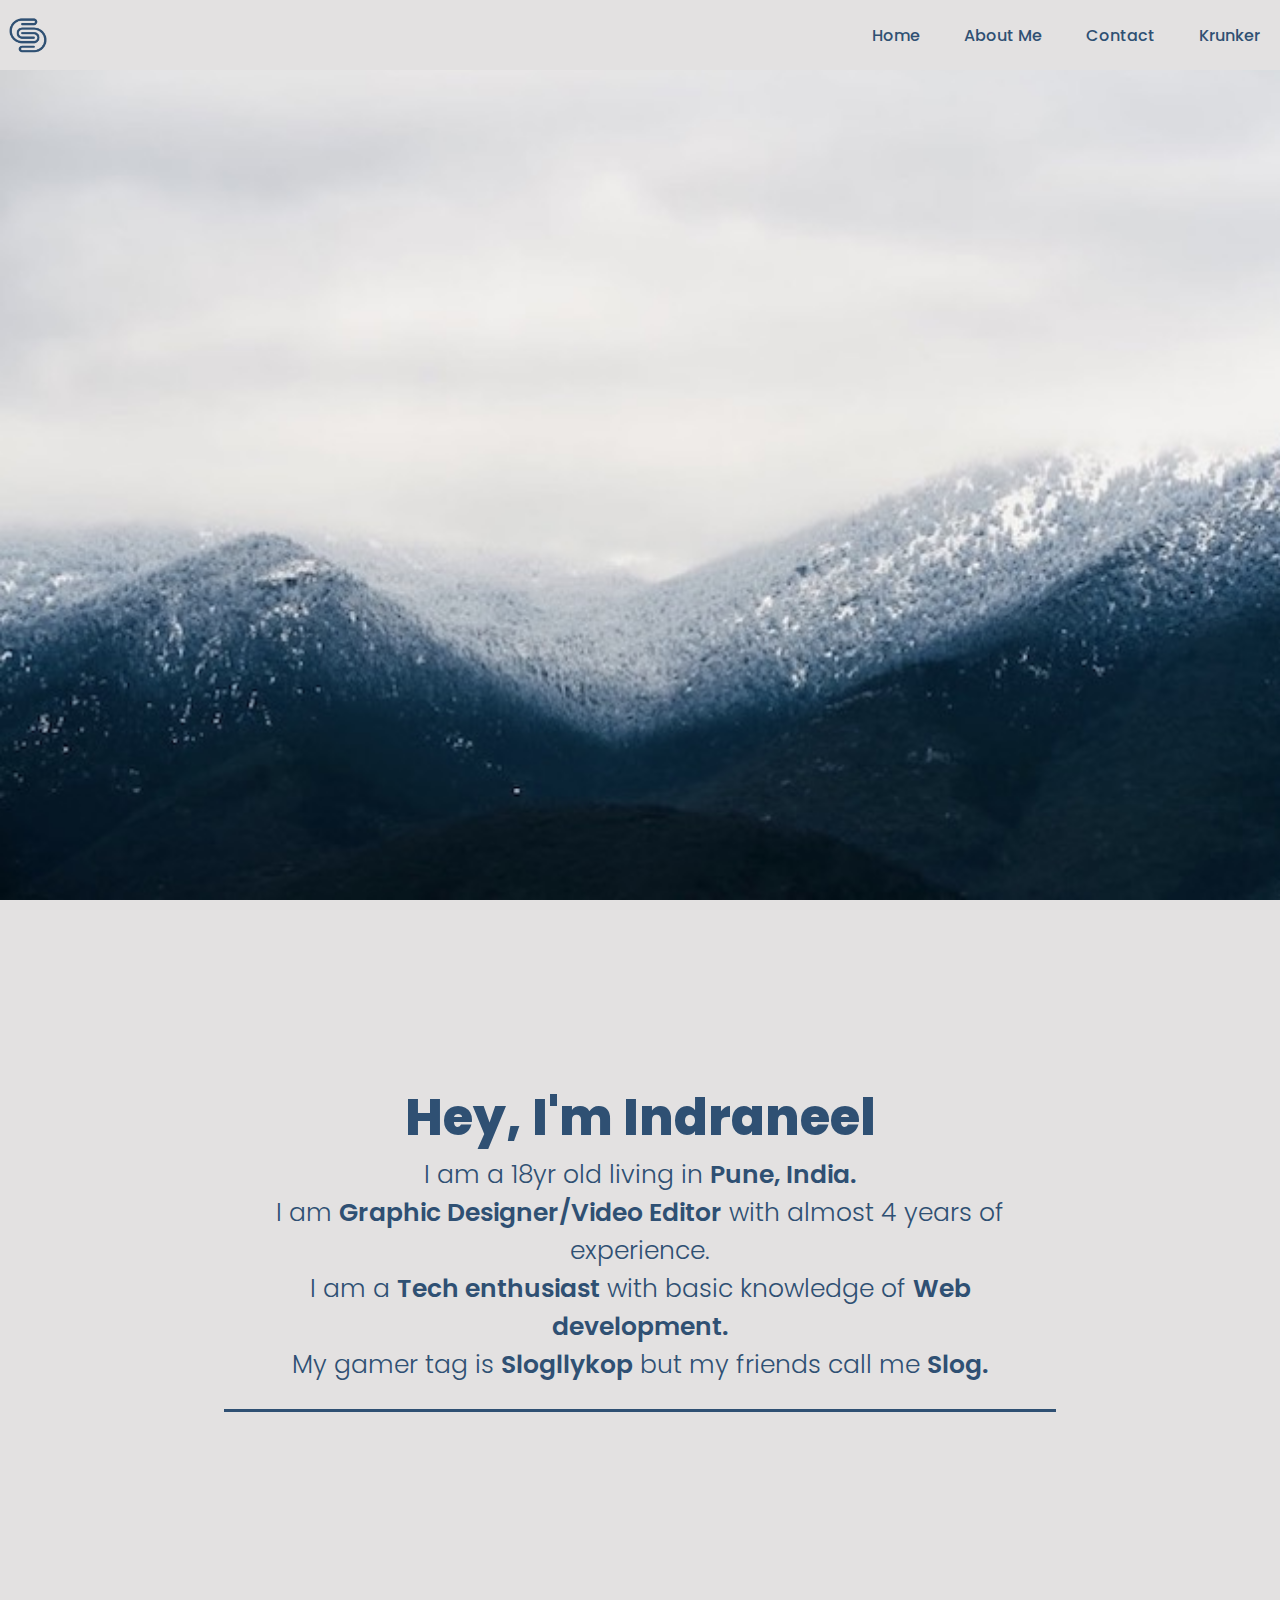
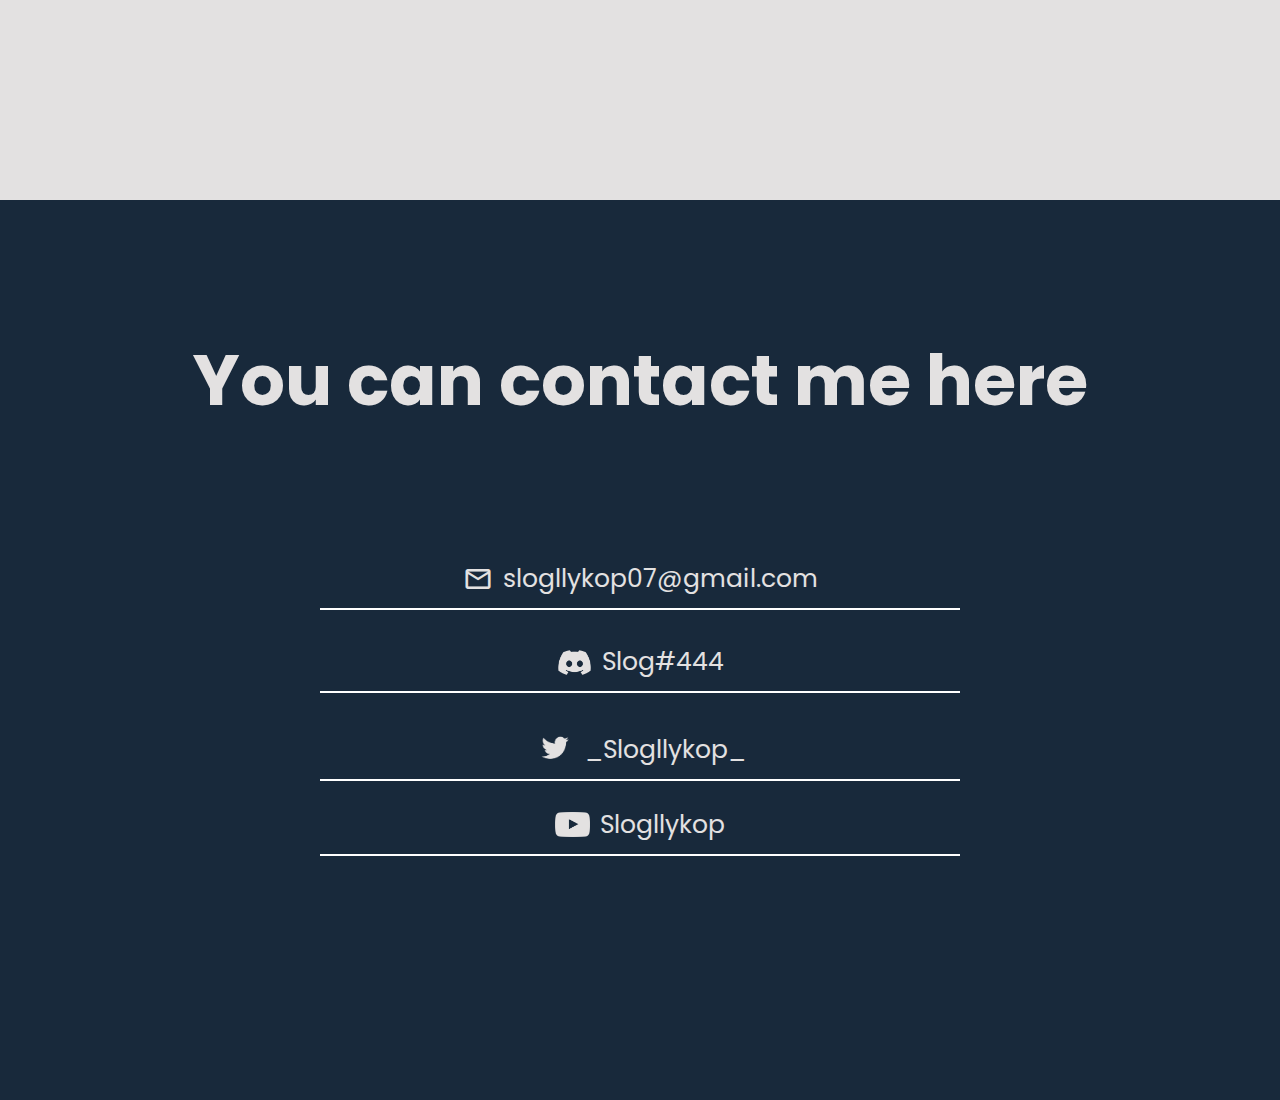
==== index.html @ d6301fac "contact section" ====
<!DOCTYPE html>
<html lang="en">
<!--Head-->    
<head>
    <meta charset="UTF-8">
    <meta http-equiv="X-UA-Compatible" content="IE=edge">
    <meta name="viewport" content="width=device-width, initial-scale=1.0">
    <meta name="description" content="Personal Website">
    <link rel="stylesheet" href="css/style.css">
    <link href="https://fonts.googleapis.com/icon?family=Material+Icons" rel="stylesheet">
    <!--Title and Icon-->
    <title>Slogllykop</title>
    <link rel="icon" href="/favicon.ico">
</head>
<!--Main Structure-->
<body>
    <div class="navbar">
        <div class="navLeft">
            <img src="img/logo.png" class="logo" alt="S">
        </div>
        <div class="navRight">
            <ul class="navItems">
                <li><a href="#home">Home</a></li>
                <li><a href="#aboutMe">About Me</a></li>
                <li><a href="#contact">Contact</a></li>
                <li><a href="#">Krunker</a></li>
            </ul>
        </div>
    </div>
    <div class="banner" id="home"></div>
    <div id="aboutMe">
        <div class="AMtext">
            <div id="AMtext">
               <h1>Hey, I'm Indraneel</h1>
               <p>I am a 18yr old living in
               <span class="boldtxt">Pune, India.</span> </br>
               I am
               <span class="boldtxt">Graphic Designer/Video Editor</span> 
               with almost 4 years of experience. </br>
               I am a 
               <span class="boldtxt">Tech enthusiast</span>
               with basic knowledge of
               <span class="boldtxt">Web development.</span> </br>
               My gamer tag is 
               <span class="boldtxt">Slogllykop</span>
               but my friends call me 
               <span class="boldtxt">Slog.</span>              
            </p>
            </div>
        </div>
    </div>
    <div id="contact">
        <div class="Ctext">
            <h1>You can contact me here</h1>
        </div>
        <div class="linksContainer">
            <div class="Clinks" id="email">
                <h1><span class="material-icons" id="mailicon">mail_outline</span>slogllykop07@gmail.com</h1>
            </div>
            <div class="Clinks" id="discord">
                <h1><img id="discordicon" src="/img/discord.png" alt="">Slog#444</h1>
            </div>
            <div class="Clinks" id="twitter">
                <a href="https://twitter.com/_Slogllykop_" target="_blank" class="twitter">
                    <img id="twittericon" src="/img/twitter.png" alt="">_Slogllykop_
                </a>
            </div>
            <div class="Clinks" id="youtube">
                <a href="https://www.youtube.com/channel/UC39NbdwLx4Z9GTIrnhxKE3Q" target="_blank" class="youtube"> 
                    <img id="youtubeicon" src="/img/youtube.png" alt="">Slogllykop
                </a>
            </div>
        </div>
    </div>
</body>
</html>
---- css/style.css ----
/*Fonts*/
@import url('https://fonts.googleapis.com/css2?family=Poppins:ital,wght@0,100;0,200;0,300;0,400;0,500;0,600;0,700;0,800;0,900;1,100;1,200;1,300;1,400;1,500;1,600;1,700;1,800;1,900&display=swap');
@import url('https://fonts.googleapis.com/css2?family=Khand:wght@700&display=swap');



/*Variables*/
:root {
    --navfont: 'Khand', Arial, Helvetica, sans-serif;
    --font: 'Poppins', Arial, Helvetica, sans-serif;
    --accent: #009aff;
    --text: #2f5073;
    --text-hover: #18293b;
}


/*MISC*/
* {
    margin: 0%;
    padding: 0%;
}

::selection {
    background-color: #2f5073;
    color: #e3e1e1;
}

html {
    scroll-behavior: smooth;
}

body {
    background-color: #e3e1e1;
}

::-webkit-scrollbar {
    
}

.material-icons {
    font-family: 'Material Icons';
    font-weight: normal;
    font-style: normal;
    font-size: 24px;  /* Preferred icon size */
    display: inline-block;
    line-height: 1;
    text-transform: none;
    letter-spacing: normal;
    word-wrap: normal;
    white-space: nowrap;
    direction: ltr;
  
    /* Support for all WebKit browsers. */
    -webkit-font-smoothing: antialiased;
    /* Support for Safari and Chrome. */
    text-rendering: optimizeLegibility;
  
    /* Support for Firefox. */
    -moz-osx-font-smoothing: grayscale;
  
    /* Support for IE. */
    font-feature-settings: 'liga';
}


/*Navbar*/
.navbar {
    position: fixed;
    display: flex;
    flex-direction: row;
    justify-content: space-between;
    align-items: center;
    flex-wrap: wrap;
    width: 100%;
    height: 70px;
    z-index: 2;
    background-color: #e3e1e1;
}

/*nav left*/
.logo {
    width: 50px;
    height: auto;
    margin-left: 10%;
    cursor: pointer;
    fill: var(--text);
}
.navLeft {
    display: flex;
    flex-direction: row;
    align-items: center;
    justify-content: center;
}

/*nav right*/
.navItems {
    list-style: none;
}

.navItems li {
    display: inline-block;
    padding: 0px 20px;
}

.navItems li a {
    text-decoration: none;
    color: var(--text);
    font-family: var(--font);
    transition: all .3s ease 0s;
    font-weight: 500;
}

.navItems li a:hover {
    color: var(--text-hover);
    border-bottom: 3px solid var(--text-hover);
}


/*Home*/
.banner {
    background-image: url(/img/Background.jpg);
    position: relative;
    width: 100%;
    height: 100vh;
    background-repeat: no-repeat;
    background-size: cover;
}


/*About me*/
#aboutMe {
    position: relative;
    display: flex;
    width: 100%;
    height: 100vh;
    justify-content: space-around;
    align-items: center;
    align-content: flex-end;
    flex-wrap: wrap;
    flex-direction: row;
}

.AMtext {
    width: 65%;
    height: 80%;
    font-family: var(--font);
    text-align: center;
}

#AMtext {
    padding-bottom: 25px;
    border-bottom: 3px solid var(--text);
}

#AMtext h1 {
    font-size: 50px;
    color: var(--text);
    font-weight: 800;
}

#AMtext p {
    font-size: 25px;
    color: var(--text);
    font-weight: 350;
}

#AMtext span.boldtxt {
    font-weight: 600;
}


/*Contact*/
#contact {
    width: 100%;
    height: 100vh;
    background-color: var(--text-hover);
}
.Clinks {
    text-decoration: none;
    color: #e3e1e1;
    border-bottom: 2px solid white;
    text-align: center;
    margin-bottom: 15px;
    padding: 10px;
}
.linksContainer {
    margin-top: 50px;
    display: flex;
    justify-content: center;
    flex-direction: column;
    width: 50%;
    height: 50%;
    border: 3px soild white;
    transform: translateX(50%);
}
.Ctext {
    font-family: var(--font);
    color: #e3e1e1;
    text-align: center;
    padding-top: 10%;
    font-size: 35px;
}

#email h1 {
    font-family: var(--font);
    font-weight: 400;
    font-size: 25px;
}

#mailicon {
    font-size: 30px;
    transform: translateY(7px);
    margin-right: 10px;
}

.twitter {
    text-decoration: none;
    font-size: 25px;
    font-family: var(--font);
    color: #e3e1e1;
}

#twittericon {
    width: 40px;
    height: auto;
    transform: translateY(10px);
    margin-right: 10px;
}

.youtube {
    text-decoration: none;
    font-size: 25px;
    font-family: var(--font);
    color: #e3e1e1;
}

#youtubeicon {
    width: 35px;
    height: auto;
    transform: translateY(4px);
    margin-right: 10px;
}

#discordicon {
    width: 35px;
    height: auto;
    transform: translateY(10px);
    margin-right: 10px;
}

#discord h1 {
    font-size: 25px;
    font-family: var(--font);
    color: #e3e1e1;
    font-weight: 400;
}
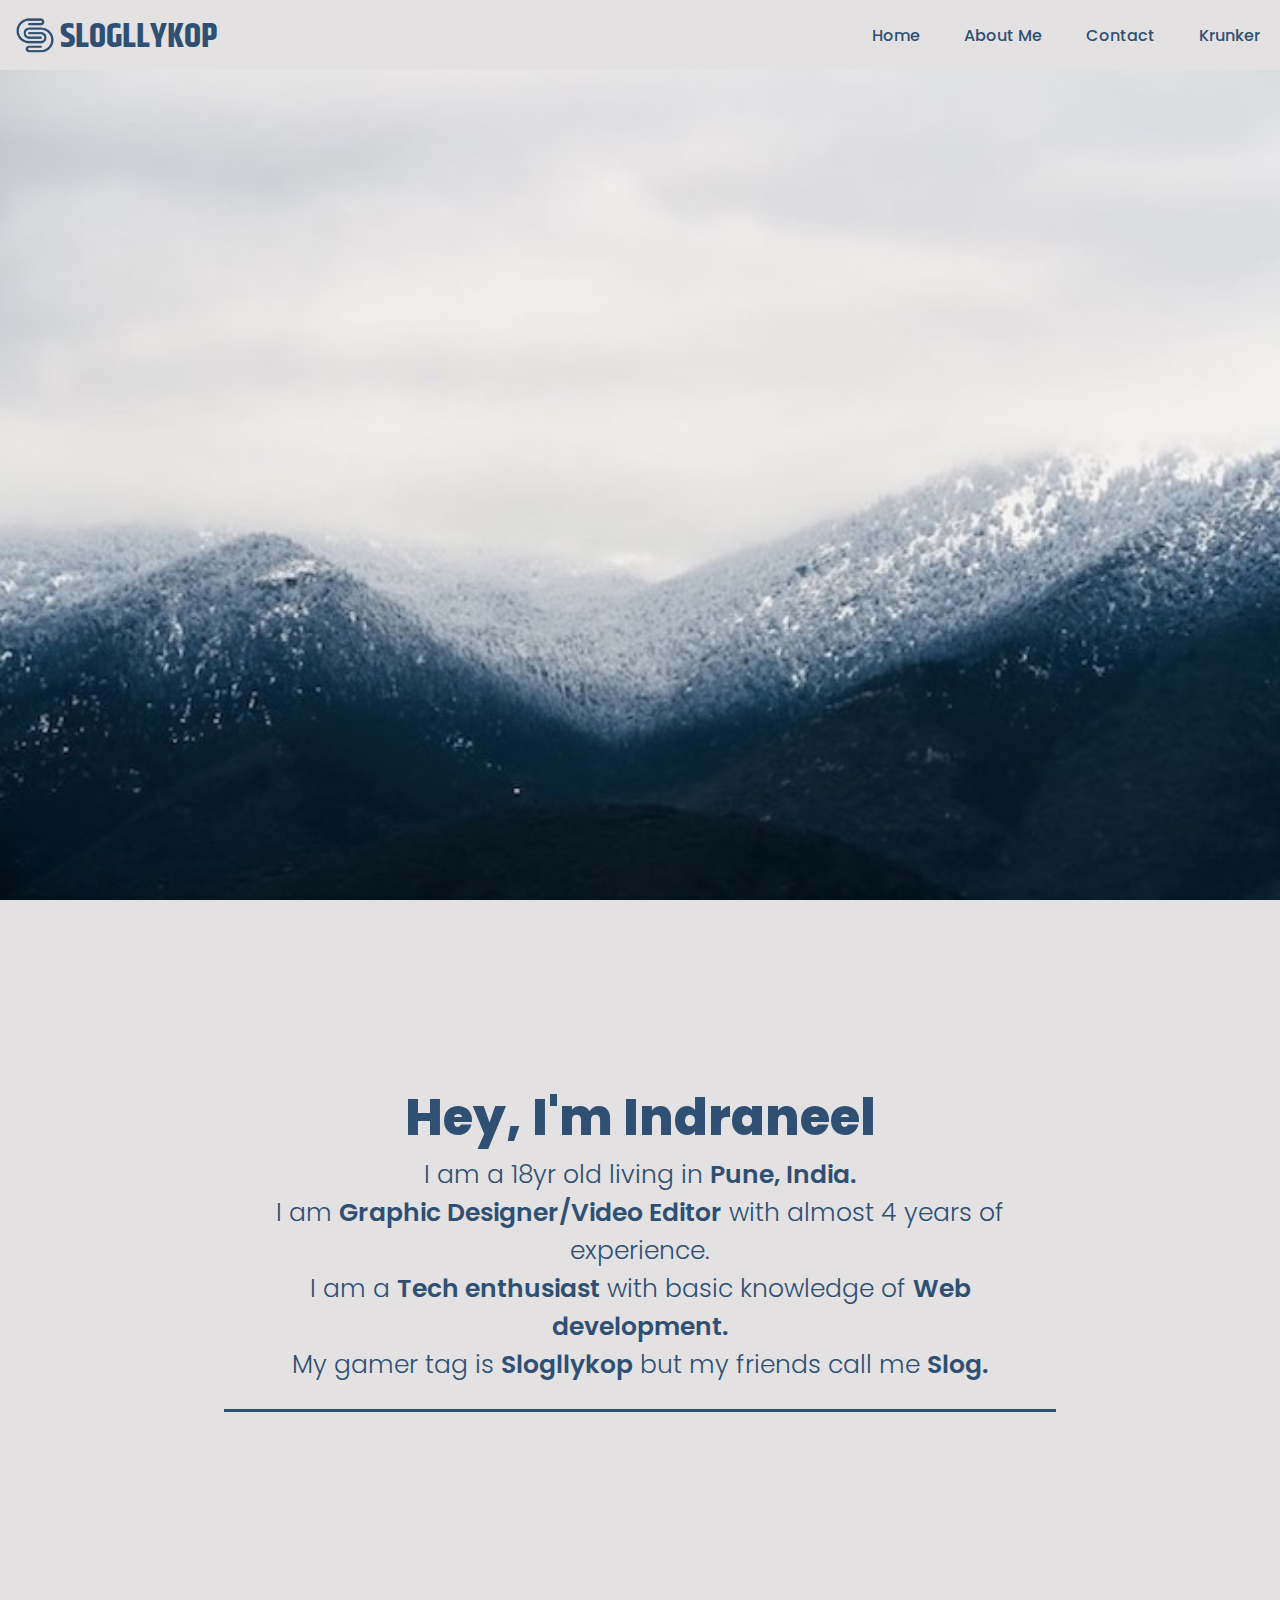
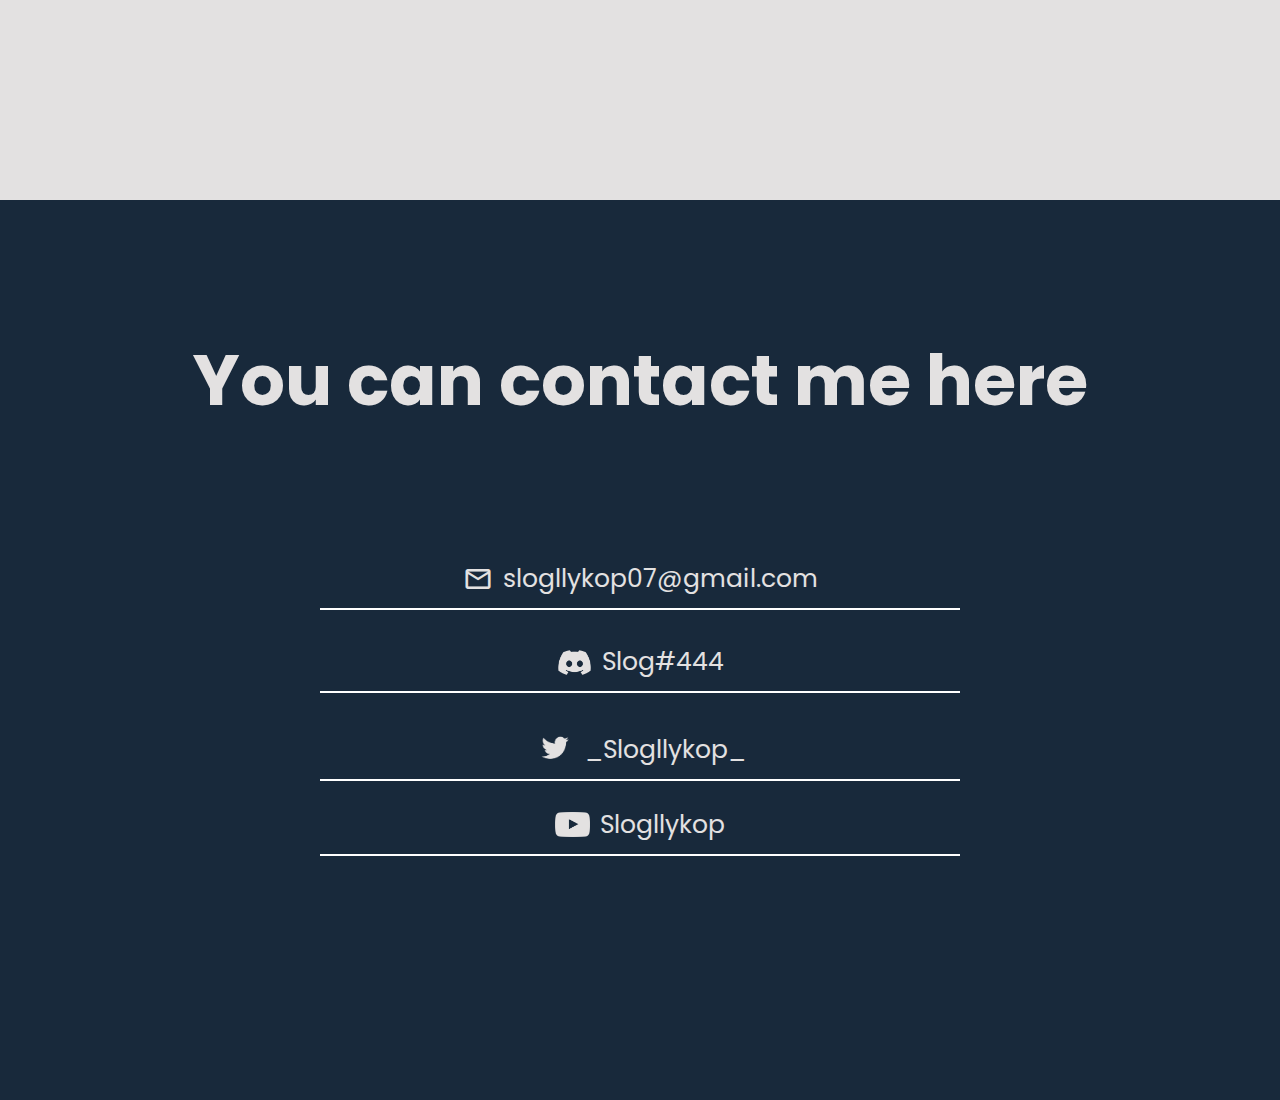
==== commit 4b7a557a: "krunker" ====
--- a/index.html
+++ b/index.html
@@ -17,13 +17,14 @@
     <div class="navbar">
         <div class="navLeft">
             <img src="img/logo.png" class="logo" alt="S">
+            <h1>SLOGLLYKOP</h1>
         </div>
         <div class="navRight">
             <ul class="navItems">
                 <li><a href="#home">Home</a></li>
                 <li><a href="#aboutMe">About Me</a></li>
                 <li><a href="#contact">Contact</a></li>
-                <li><a href="#">Krunker</a></li>
+                <li><a href="/Krunker_Related.html">Krunker</a></li>
             </ul>
         </div>
     </div>
--- a/css/style.css
+++ b/css/style.css
@@ -92,6 +92,15 @@
     justify-content: center;
 }
 
+.navLeft h1 {
+    font-family: var(--navfont);
+    font-size: 35px;
+    color: var(--text);
+    text-align: center;
+    vertical-align: middle;
+    padding-top: 3px;
+}
+
 /*nav right*/
 .navItems {
     list-style: none;
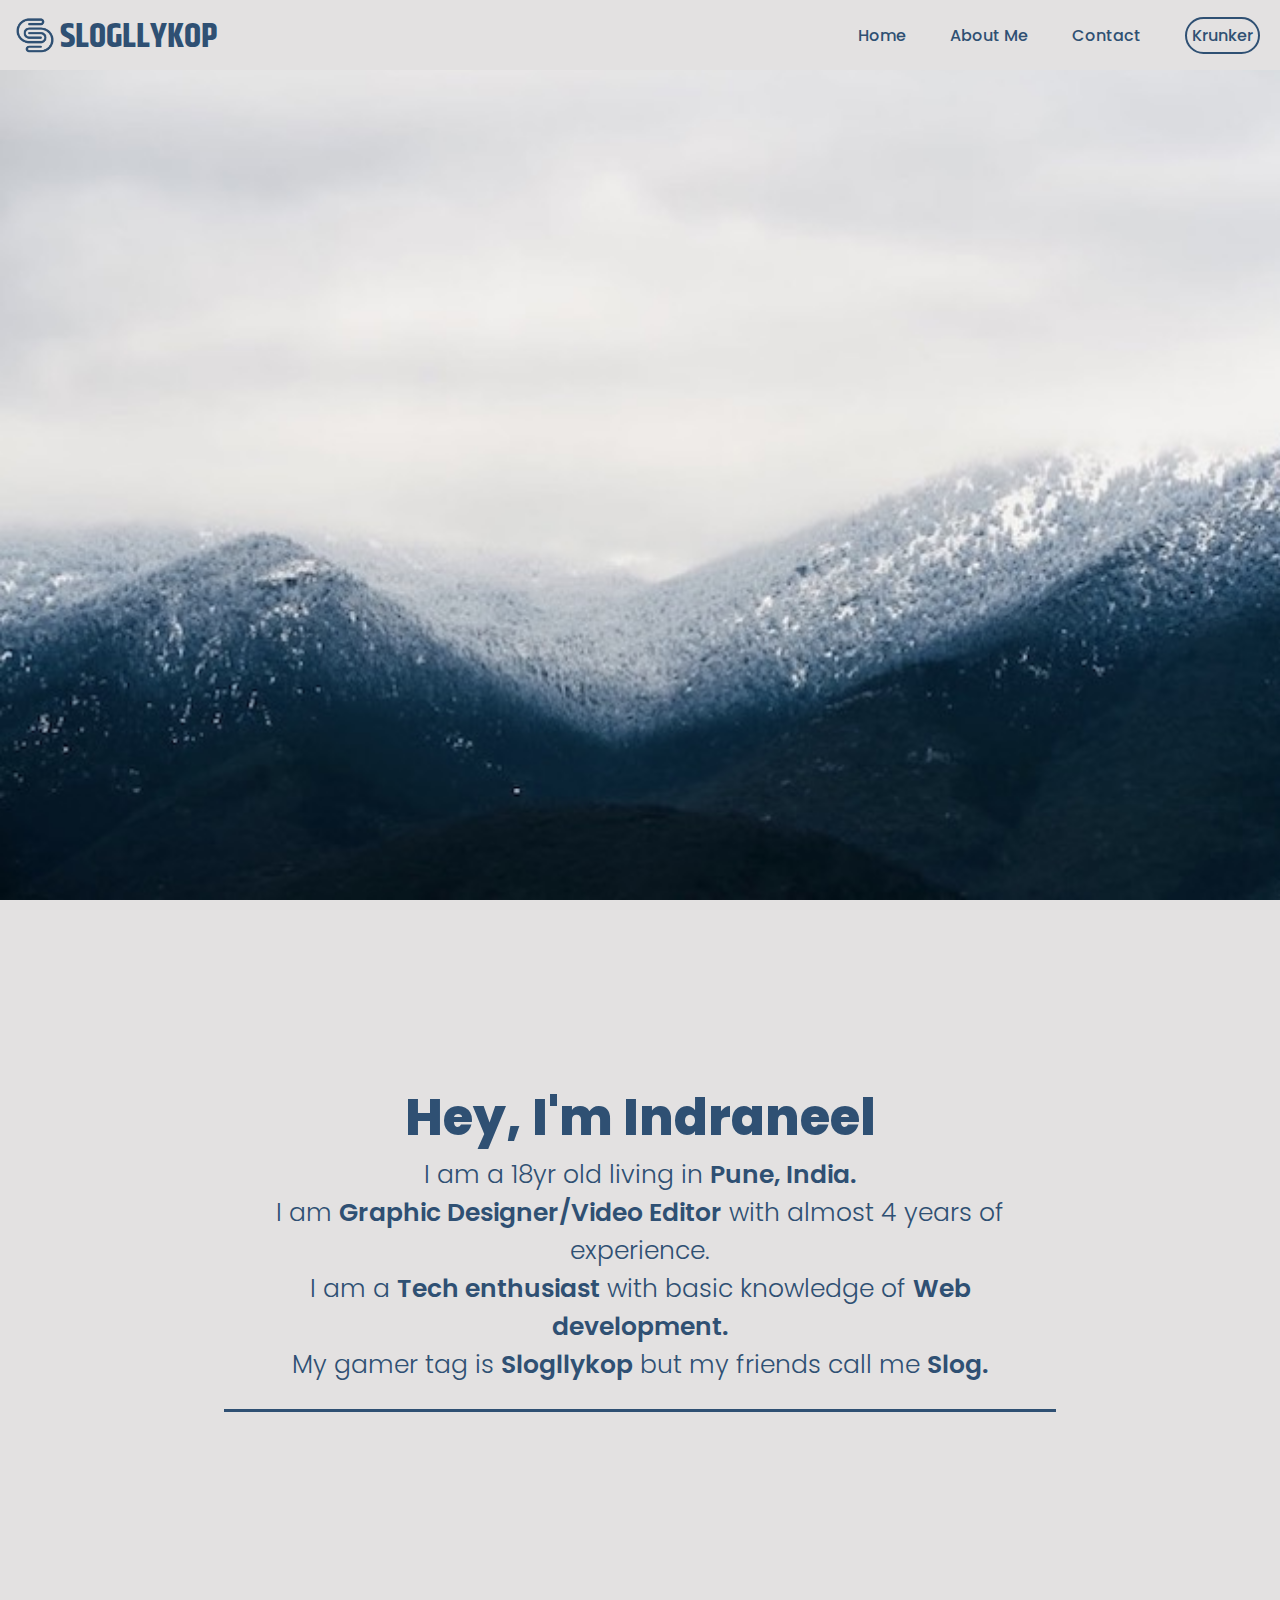
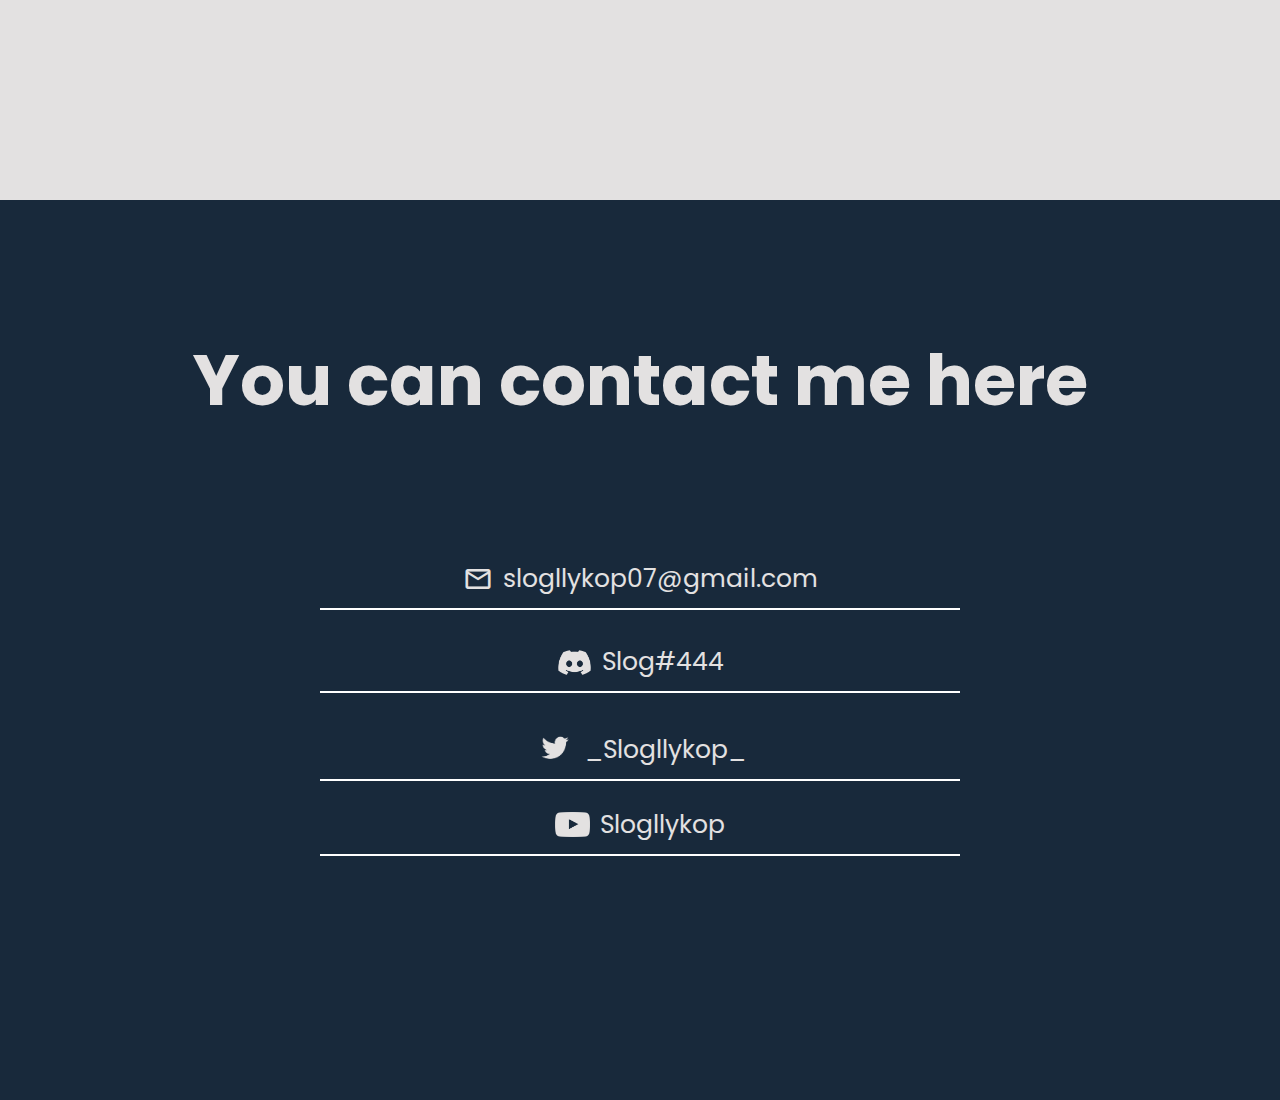
==== commit 3e4246cb: "kr button" ====
--- a/index.html
+++ b/index.html
@@ -24,7 +24,7 @@
                 <li><a href="#home">Home</a></li>
                 <li><a href="#aboutMe">About Me</a></li>
                 <li><a href="#contact">Contact</a></li>
-                <li><a href="/Krunker_Related.html">Krunker</a></li>
+                <li><a href="/Krunker_Related.html" class="Kbutton">Krunker</a></li>
             </ul>
         </div>
     </div>
@@ -59,7 +59,9 @@
                 <h1><span class="material-icons" id="mailicon">mail_outline</span>slogllykop07@gmail.com</h1>
             </div>
             <div class="Clinks" id="discord">
-                <h1><img id="discordicon" src="/img/discord.png" alt="">Slog#444</h1>
+                <a href="https://discordapp.com/users/382449851792752641/" target="_blank">
+                    <h1><img id="discordicon" src="/img/discord.png" alt="">Slog#444</h1>
+                </a>    
             </div>
             <div class="Clinks" id="twitter">
                 <a href="https://twitter.com/_Slogllykop_" target="_blank" class="twitter">
--- a/css/style.css
+++ b/css/style.css
@@ -34,7 +34,20 @@
 }
 
 ::-webkit-scrollbar {
-    
+    width: 7px;
+}
+
+::-webkit-scrollbar-track {
+    background: #e3e1e1;
+}
+
+::-webkit-scrollbar-thumb {
+    background: var(--text);
+    border-radius: 32px;
+}
+
+::-webkit-scrollbar-thumb:hover {
+    background: var(--text-hover);
 }
 
 .material-icons {
@@ -84,6 +97,7 @@
     margin-left: 10%;
     cursor: pointer;
     fill: var(--text);
+    user-select: none;
 }
 .navLeft {
     display: flex;
@@ -99,6 +113,8 @@
     text-align: center;
     vertical-align: middle;
     padding-top: 3px;
+    user-select: none;
+    cursor: pointer;
 }
 
 /*nav right*/
@@ -117,11 +133,18 @@
     font-family: var(--font);
     transition: all .3s ease 0s;
     font-weight: 500;
+    user-select: none;
 }
 
 .navItems li a:hover {
     color: var(--text-hover);
     border-bottom: 3px solid var(--text-hover);
+}
+
+.Kbutton {
+    border: 2px solid var(--text);
+    padding: 5px;
+    border-radius: 32px;
 }
 
 
@@ -208,6 +231,7 @@
     text-align: center;
     padding-top: 10%;
     font-size: 35px;
+    user-select: none;
 }
 
 #email h1 {
@@ -227,6 +251,7 @@
     font-size: 25px;
     font-family: var(--font);
     color: #e3e1e1;
+    user-select: text;
 }
 
 #twittericon {
@@ -241,6 +266,7 @@
     font-size: 25px;
     font-family: var(--font);
     color: #e3e1e1;
+    user-select: text;
 }
 
 #youtubeicon {
@@ -262,4 +288,9 @@
     font-family: var(--font);
     color: #e3e1e1;
     font-weight: 400;
+}
+
+#discord a {
+    text-decoration: none;
+    user-select: text;
 }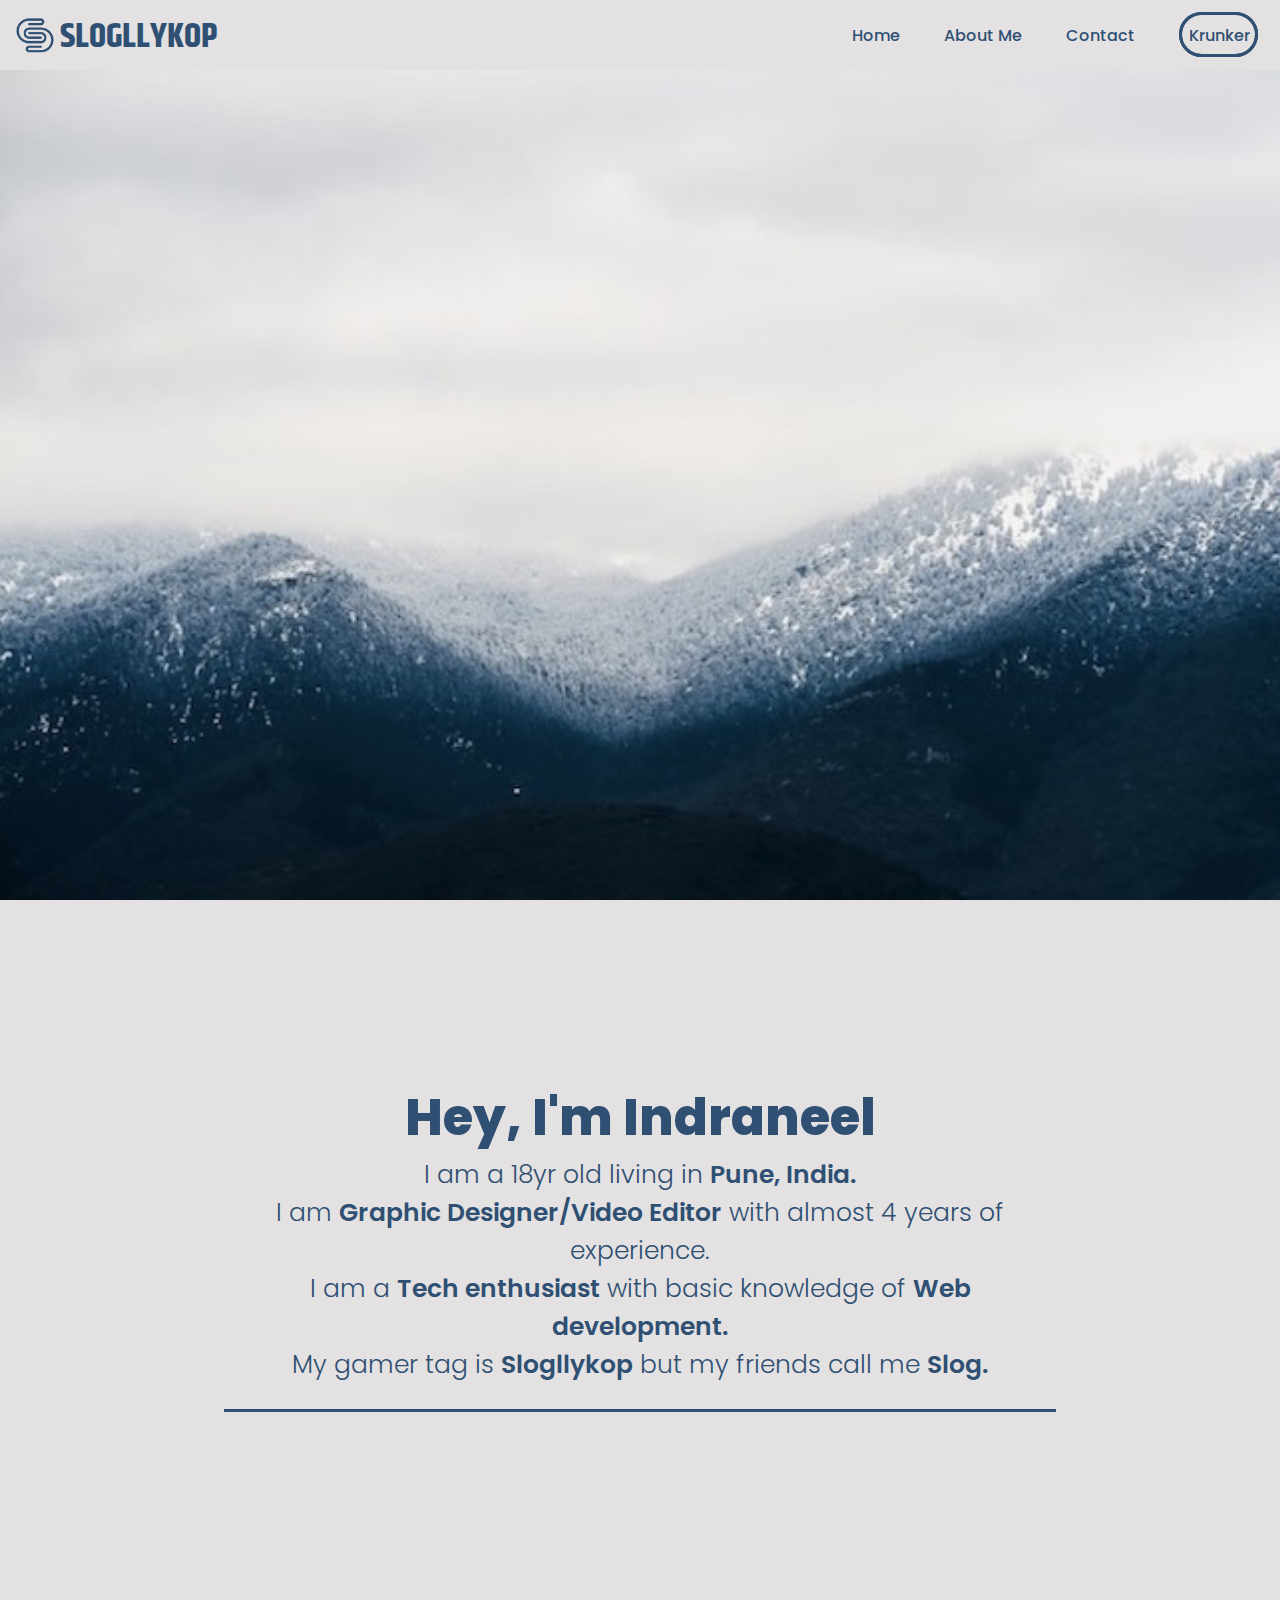
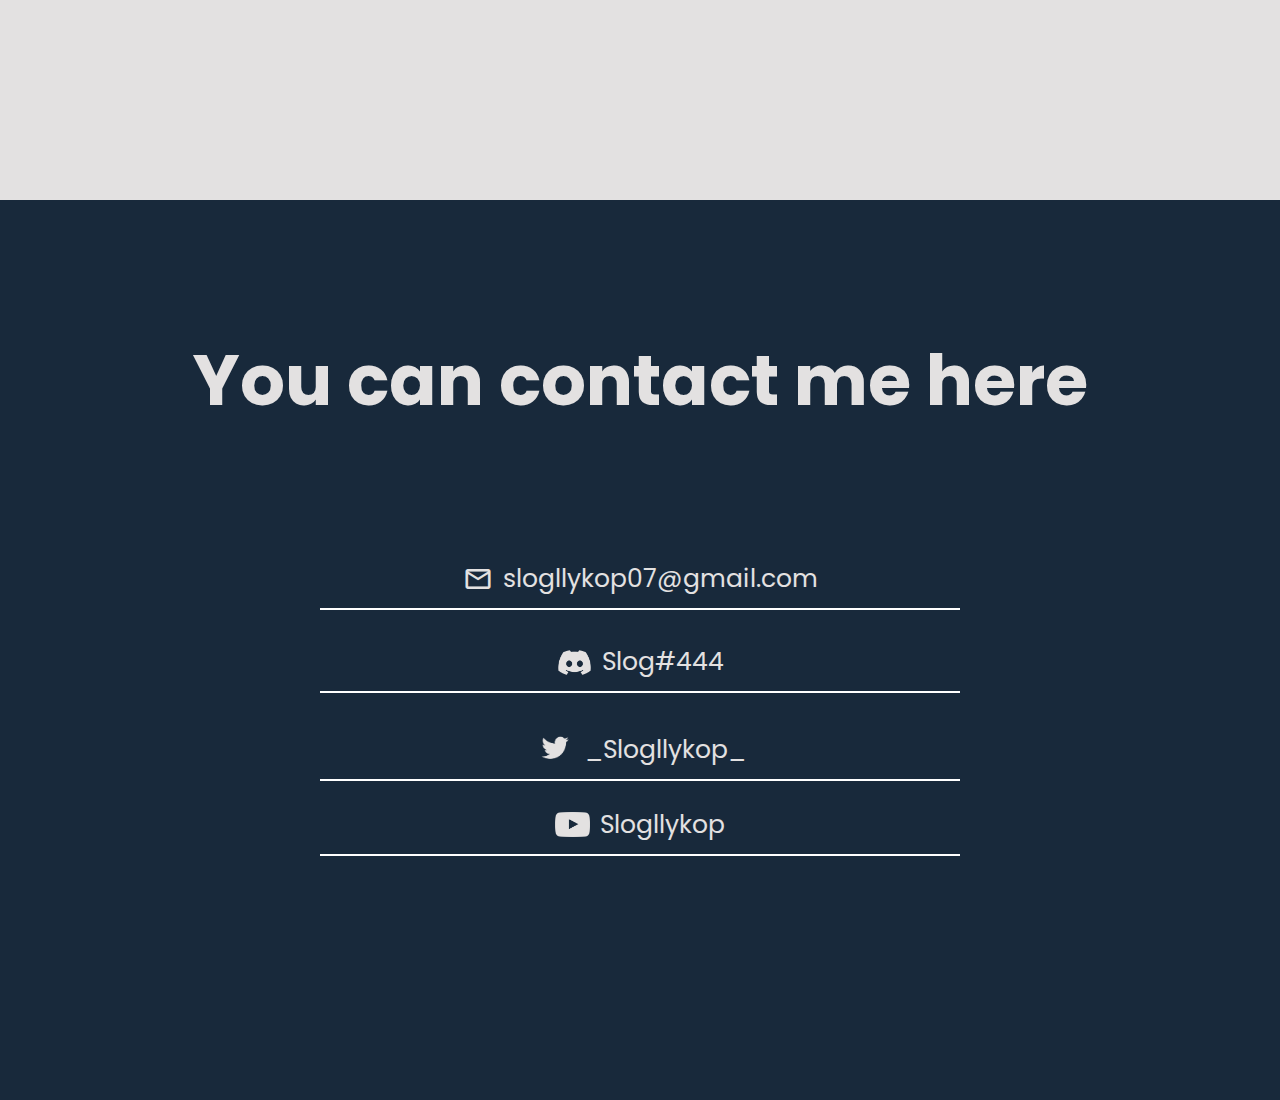
==== commit e27fff98: "Krunker Home" ====
--- a/index.html
+++ b/index.html
@@ -14,6 +14,7 @@
 </head>
 <!--Main Structure-->
 <body>
+    <!--Navigation bar-->
     <div class="navbar">
         <div class="navLeft">
             <img src="img/logo.png" class="logo" alt="S">
@@ -28,7 +29,9 @@
             </ul>
         </div>
     </div>
+    <!--Content-->
     <div class="banner" id="home"></div>
+    <!--About me-->
     <div id="aboutMe">
         <div class="AMtext">
             <div id="AMtext">
@@ -50,6 +53,7 @@
             </div>
         </div>
     </div>
+    <!--Contact-->
     <div id="contact">
         <div class="Ctext">
             <h1>You can contact me here</h1>
--- a/css/style.css
+++ b/css/style.css
@@ -142,11 +142,32 @@
 }
 
 .Kbutton {
-    border: 2px solid var(--text);
-    padding: 5px;
+    position: relative;
+    border-bottom: none !important;
+    padding: 10px;
+}
+
+.Kbutton::after, .Kbutton::before {
+    content: '';
+    position: absolute;
+    border: 3px solid var(--text);
+    width: 90%;
+    height: 90%;
+    z-index: -1;
+    left: 0;
+    bottom: 0;
+    transition: transform .3s ease;
     border-radius: 32px;
-}
-
+    
+}
+
+.Kbutton:hover::after {
+    transform: translate(-3px, -3px);
+}
+
+.Kbutton:hover::before {
+    transform: translate(3px, 3px);
+}
 
 /*Home*/
 .banner {
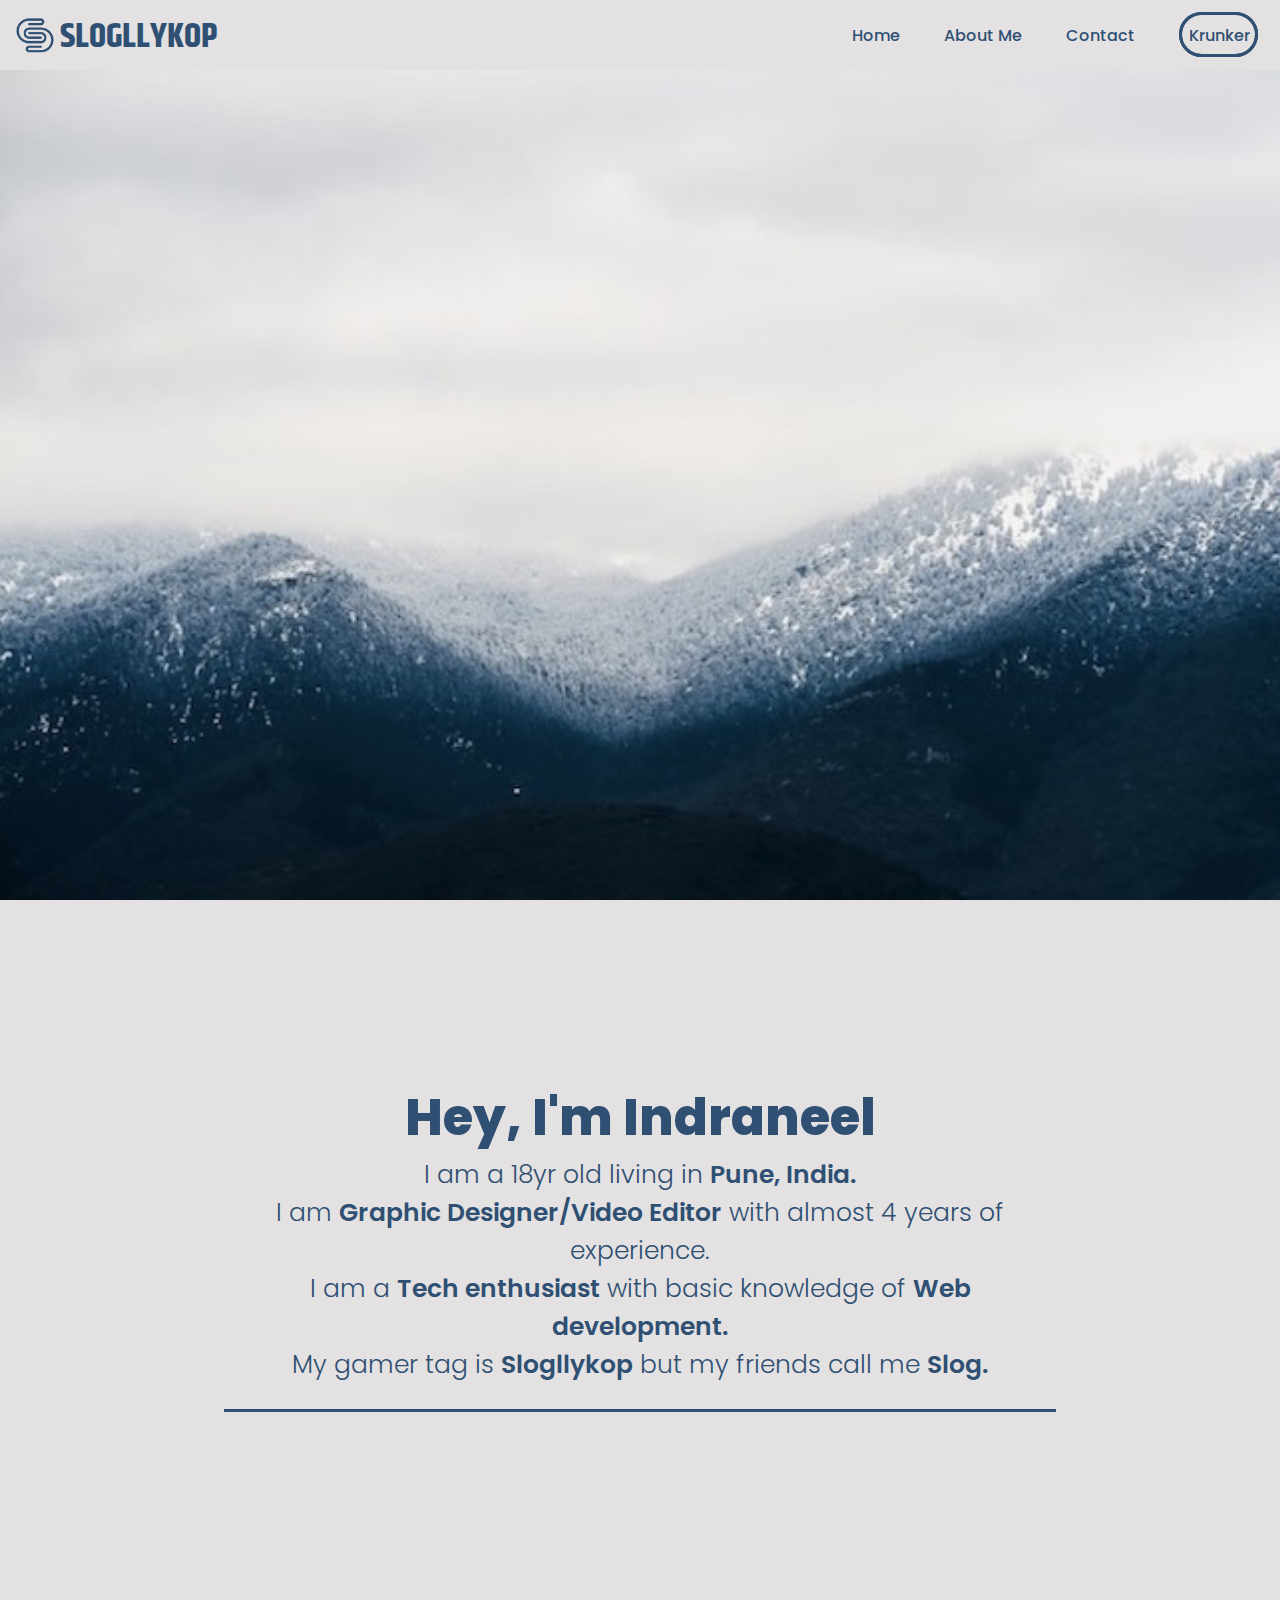
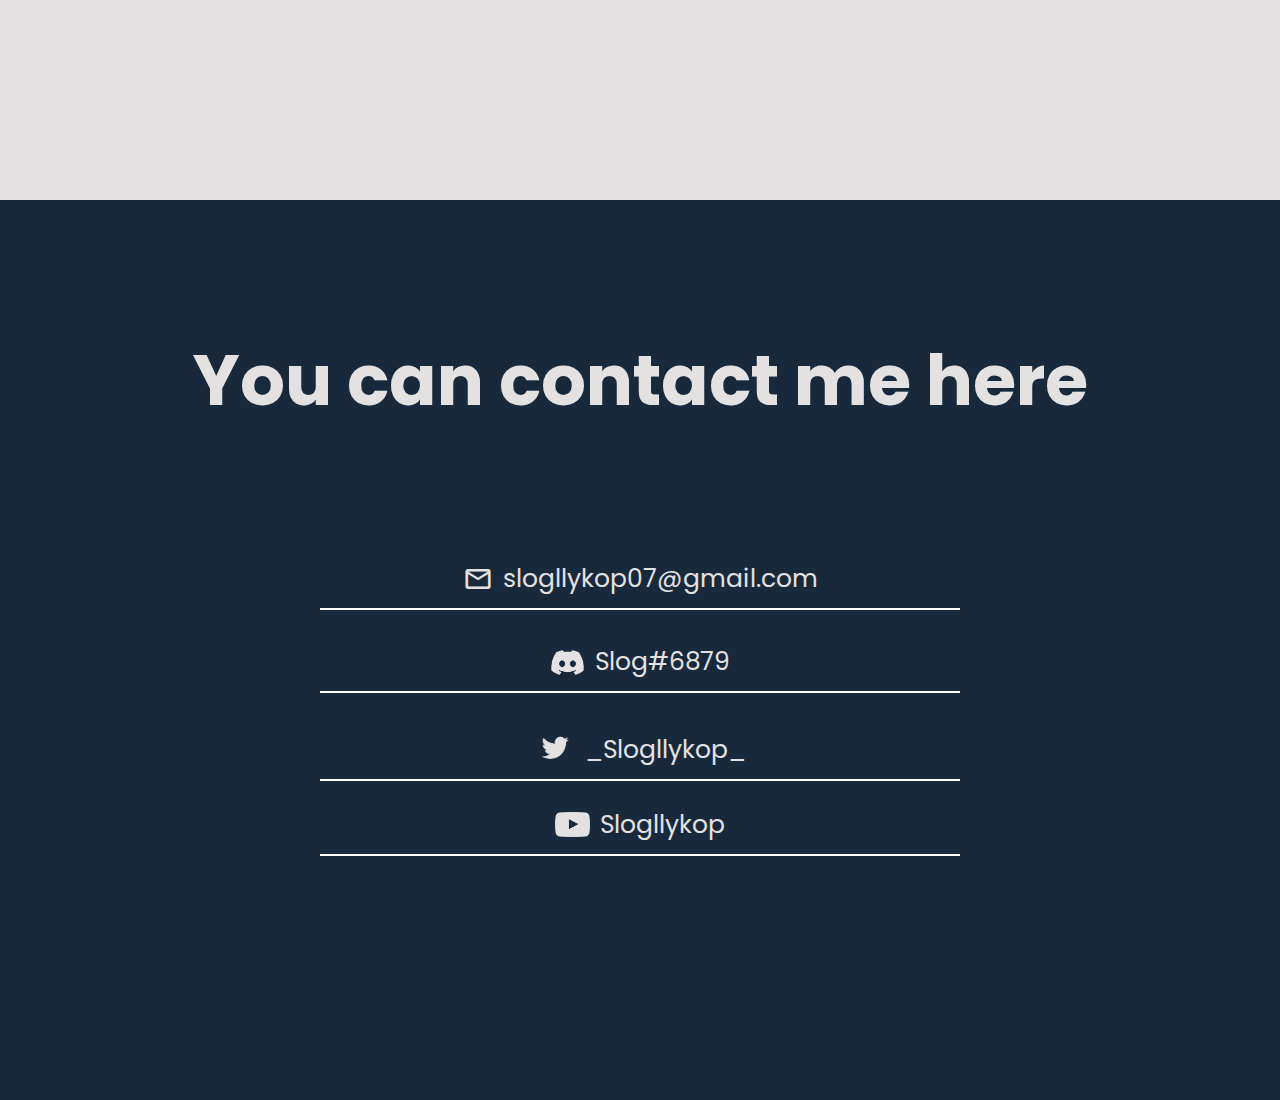
==== commit 2ca53540: "Discord tag" ====
--- a/index.html
+++ b/index.html
@@ -64,7 +64,7 @@
             </div>
             <div class="Clinks" id="discord">
                 <a href="https://discordapp.com/users/382449851792752641/" target="_blank">
-                    <h1><img id="discordicon" src="/img/discord.png" alt="">Slog#444</h1>
+                    <h1><img id="discordicon" src="/img/discord.png" alt="">Slog#6879</h1>
                 </a>    
             </div>
             <div class="Clinks" id="twitter">
@@ -80,4 +80,4 @@
         </div>
     </div>
 </body>
-</html>+</html>
--- a/css/style.css
+++ b/css/style.css
@@ -160,6 +160,9 @@
     border-radius: 32px;
     
 }
+.Kbutton:hover {
+    color: var(--text) !important;
+}
 
 .Kbutton:hover::after {
     transform: translate(-3px, -3px);
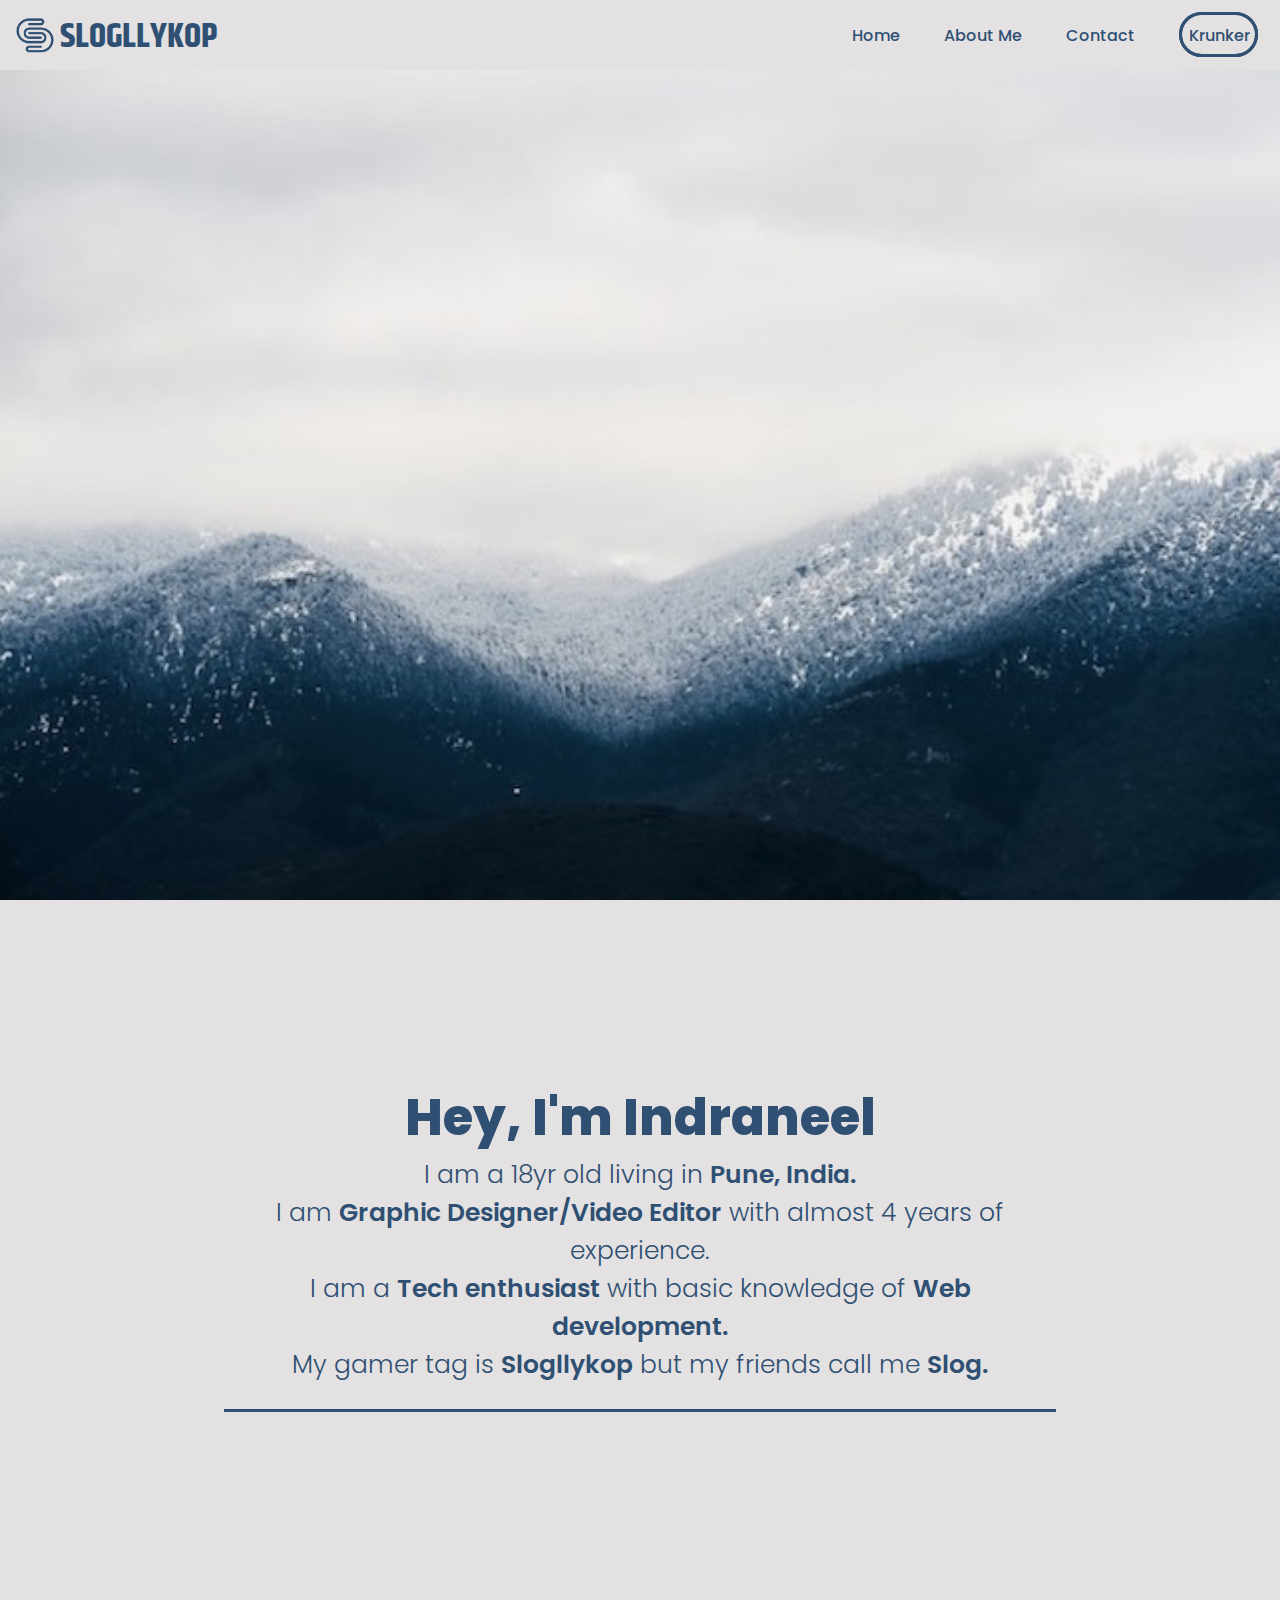
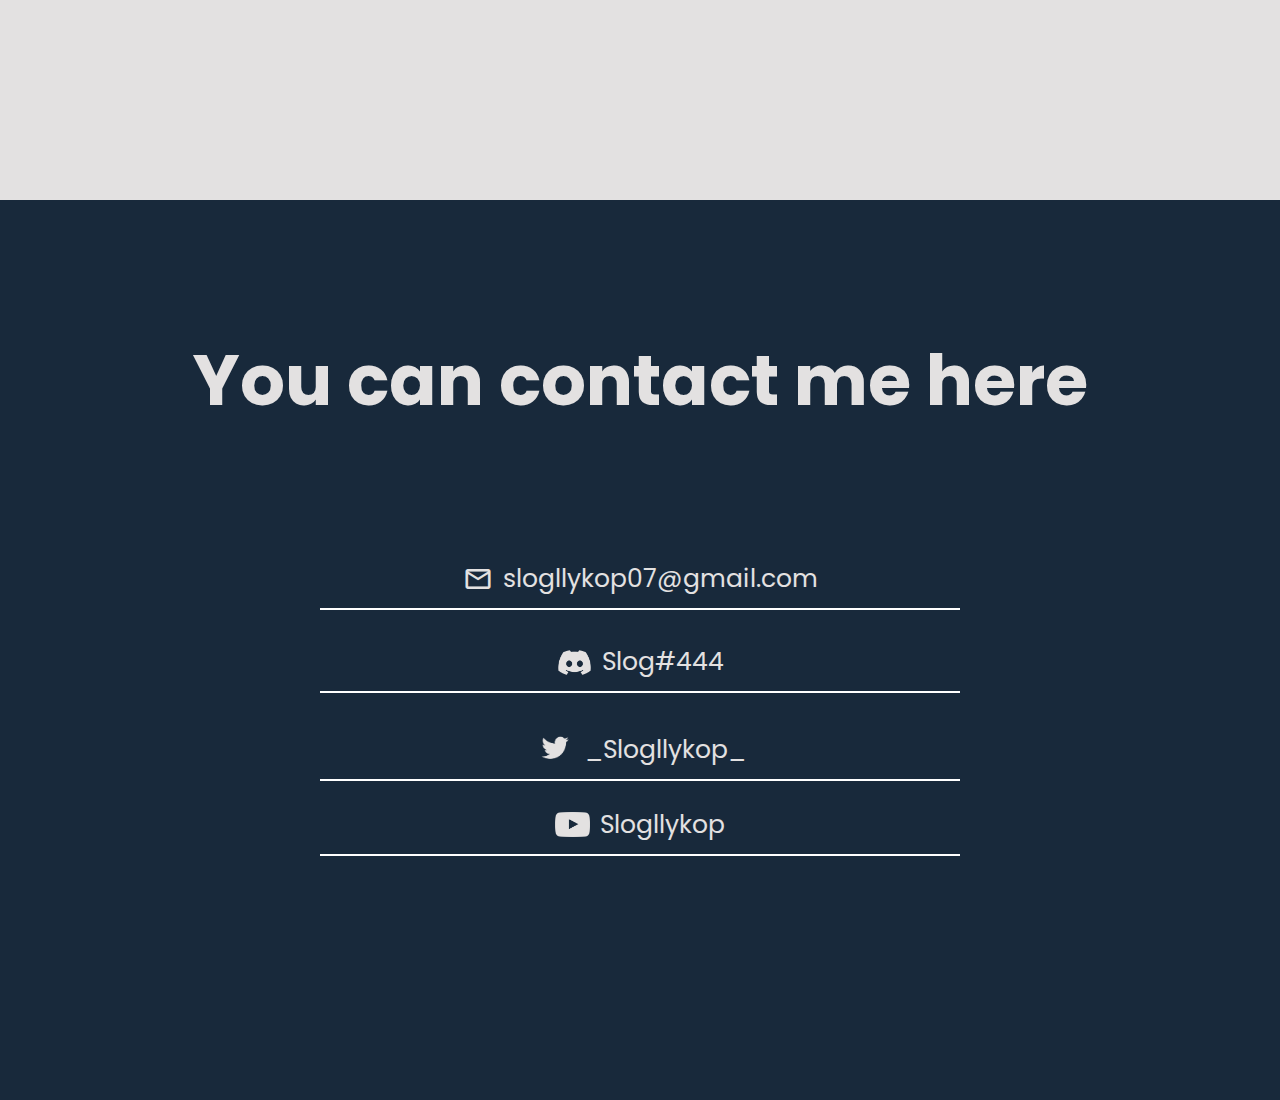
==== commit 9fd10c6d: "SEO" ====
--- a/index.html
+++ b/index.html
@@ -5,11 +5,15 @@
     <meta charset="UTF-8">
     <meta http-equiv="X-UA-Compatible" content="IE=edge">
     <meta name="viewport" content="width=device-width, initial-scale=1.0">
-    <meta name="description" content="Personal Website">
+    <!--SEO-->
+    <title>Slogllykop | Portfolio</title>
+    <meta name="author" content="Indraneel Sinare | Slogllykop">
+    <meta name="description" content="Hey, I'm Indraneel a.k.a Slogllykop / Slog. This is my personal portfolio website. I am Pune based Front-end web developer and on a journey to become a Full stack developer.">
+    <meta name="keywords" content="HTML, CSS, Javascript, Portfolio, Personal website, Indraneel, Developer, Indraneel Sinare, Sinare, Dev, Github, Slogllykop, Slog, Pune, Front-end, Back-end, Full stack, Website, slogllykop, Graphic artist, GFX, VFX, Photoshop artist, Krunker, Krunker.io">
+    <!--Import-->
     <link rel="stylesheet" href="css/style.css">
     <link href="https://fonts.googleapis.com/icon?family=Material+Icons" rel="stylesheet">
-    <!--Title and Icon-->
-    <title>Slogllykop</title>
+    <!--Icon-->
     <link rel="icon" href="/favicon.ico">
 </head>
 <!--Main Structure-->
@@ -22,10 +26,10 @@
         </div>
         <div class="navRight">
             <ul class="navItems">
-                <li><a href="#home">Home</a></li>
-                <li><a href="#aboutMe">About Me</a></li>
-                <li><a href="#contact">Contact</a></li>
-                <li><a href="/Krunker_Related.html" class="Kbutton">Krunker</a></li>
+                <li title="Home"><a href="#home">Home</a></li>
+                <li title="About Me"><a href="#aboutMe">About Me</a></li>
+                <li title="Contact"><a href="#contact">Contact</a></li>
+                <li title="Krunker Portfolio"><a href="/Krunker_Related.html" class="Kbutton">Krunker</a></li>
             </ul>
         </div>
     </div>
@@ -60,19 +64,19 @@
         </div>
         <div class="linksContainer">
             <div class="Clinks" id="email">
-                <h1><span class="material-icons" id="mailicon">mail_outline</span>slogllykop07@gmail.com</h1>
+                <h1 title="Mail"><span class="material-icons" id="mailicon">mail_outline</span>slogllykop07@gmail.com</h1>
             </div>
-            <div class="Clinks" id="discord">
+            <div title="Discord" class="Clinks" id="discord">
                 <a href="https://discordapp.com/users/382449851792752641/" target="_blank">
-                    <h1><img id="discordicon" src="/img/discord.png" alt="">Slog#6879</h1>
+                    <h1><img id="discordicon" src="/img/discord.png" alt="">Slog#444</h1>
                 </a>    
             </div>
-            <div class="Clinks" id="twitter">
+            <div title="Twitter" class="Clinks" id="twitter">
                 <a href="https://twitter.com/_Slogllykop_" target="_blank" class="twitter">
                     <img id="twittericon" src="/img/twitter.png" alt="">_Slogllykop_
                 </a>
             </div>
-            <div class="Clinks" id="youtube">
+            <div title="Youtube" class="Clinks" id="youtube">
                 <a href="https://www.youtube.com/channel/UC39NbdwLx4Z9GTIrnhxKE3Q" target="_blank" class="youtube"> 
                     <img id="youtubeicon" src="/img/youtube.png" alt="">Slogllykop
                 </a>
@@ -80,4 +84,4 @@
         </div>
     </div>
 </body>
-</html>
+</html>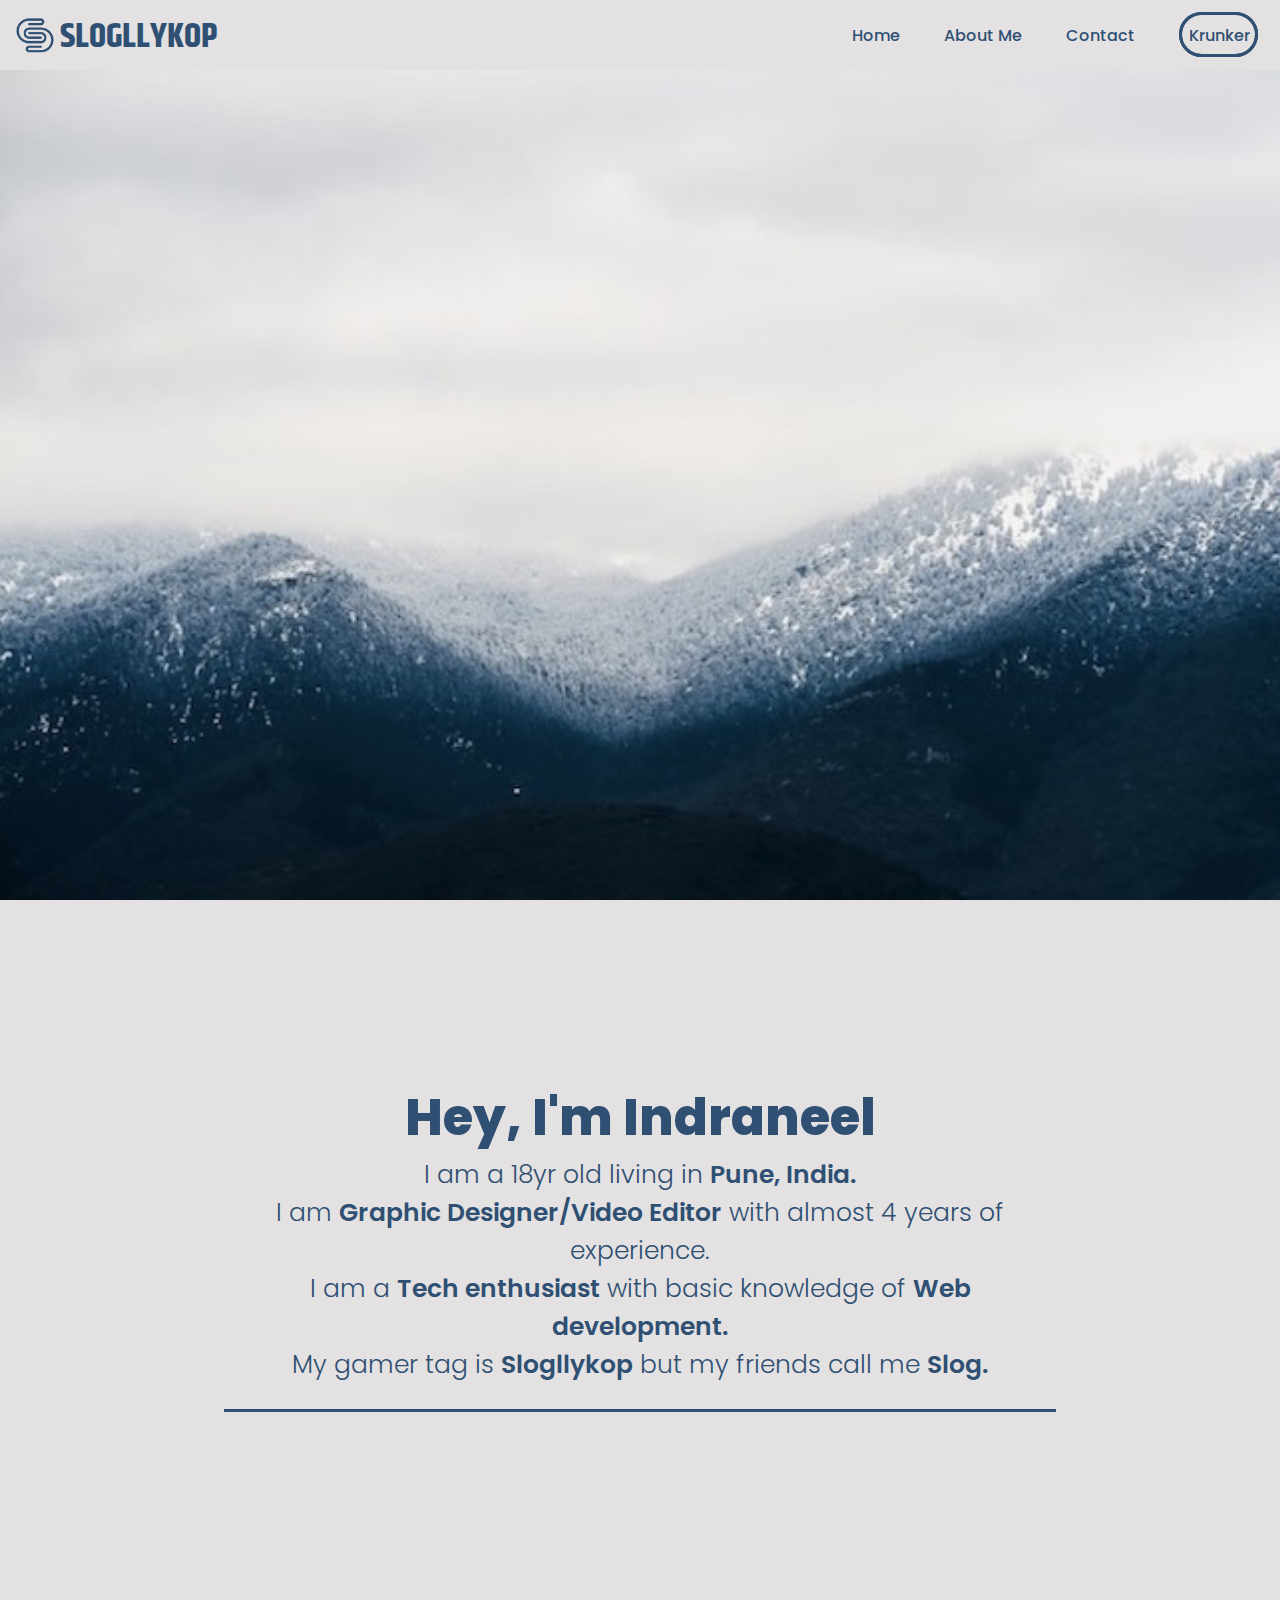
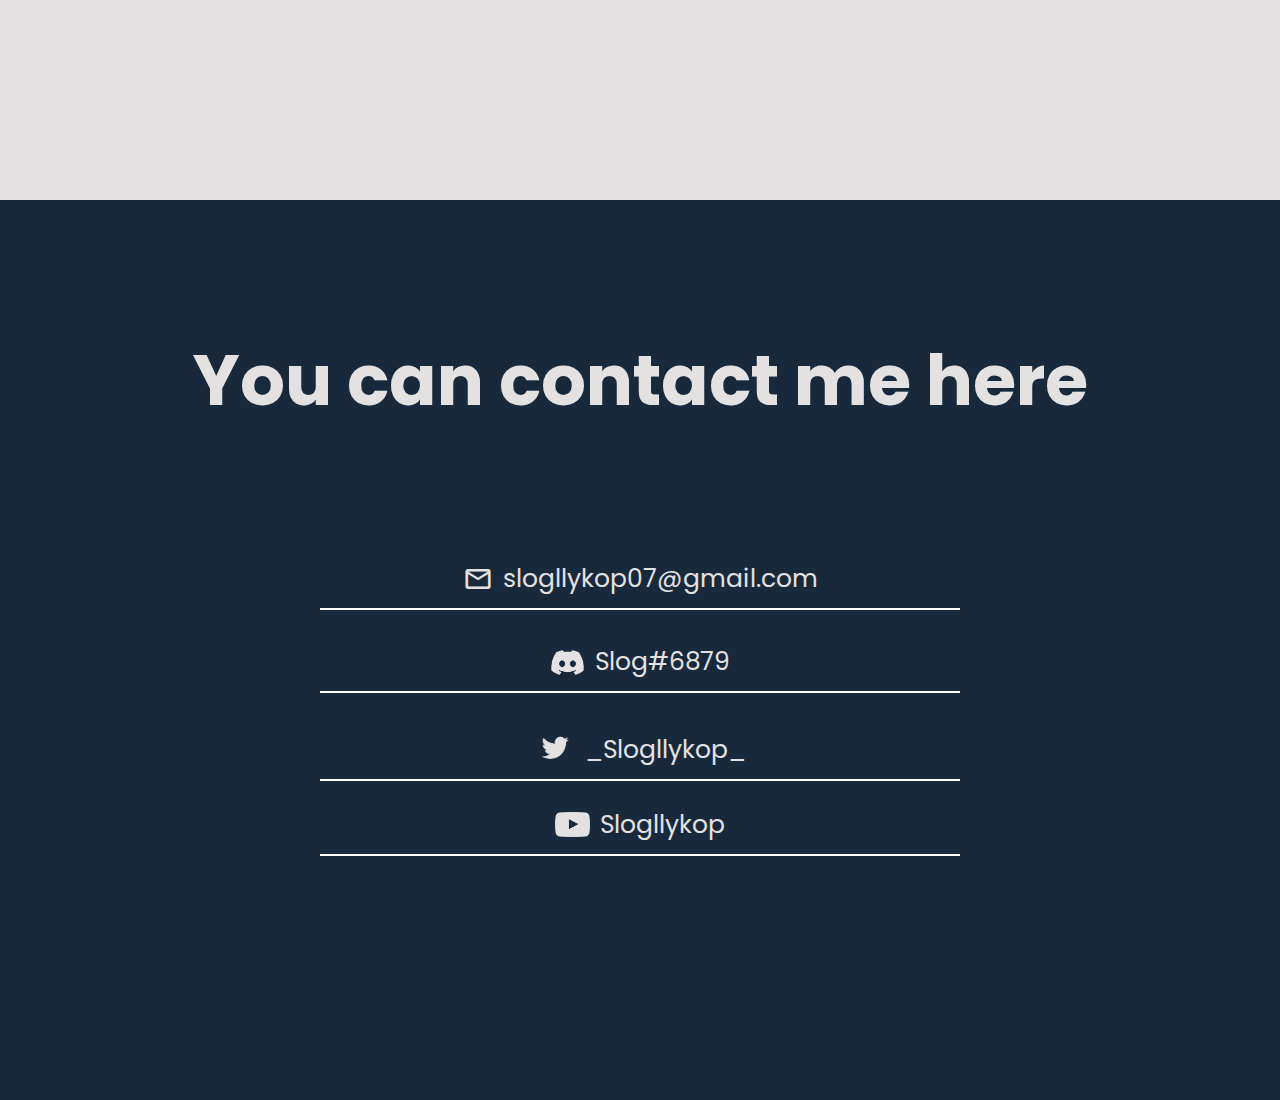
==== commit f84d32b7: "Merge branch 'main' of https://github.com/Slogllykop/Slogllykop.github.io" ====
--- a/index.html
+++ b/index.html
@@ -68,7 +68,7 @@
             </div>
             <div title="Discord" class="Clinks" id="discord">
                 <a href="https://discordapp.com/users/382449851792752641/" target="_blank">
-                    <h1><img id="discordicon" src="/img/discord.png" alt="">Slog#444</h1>
+                    <h1><img id="discordicon" src="/img/discord.png" alt="">Slog#6879</h1>
                 </a>    
             </div>
             <div title="Twitter" class="Clinks" id="twitter">
@@ -84,4 +84,4 @@
         </div>
     </div>
 </body>
-</html>+</html>
